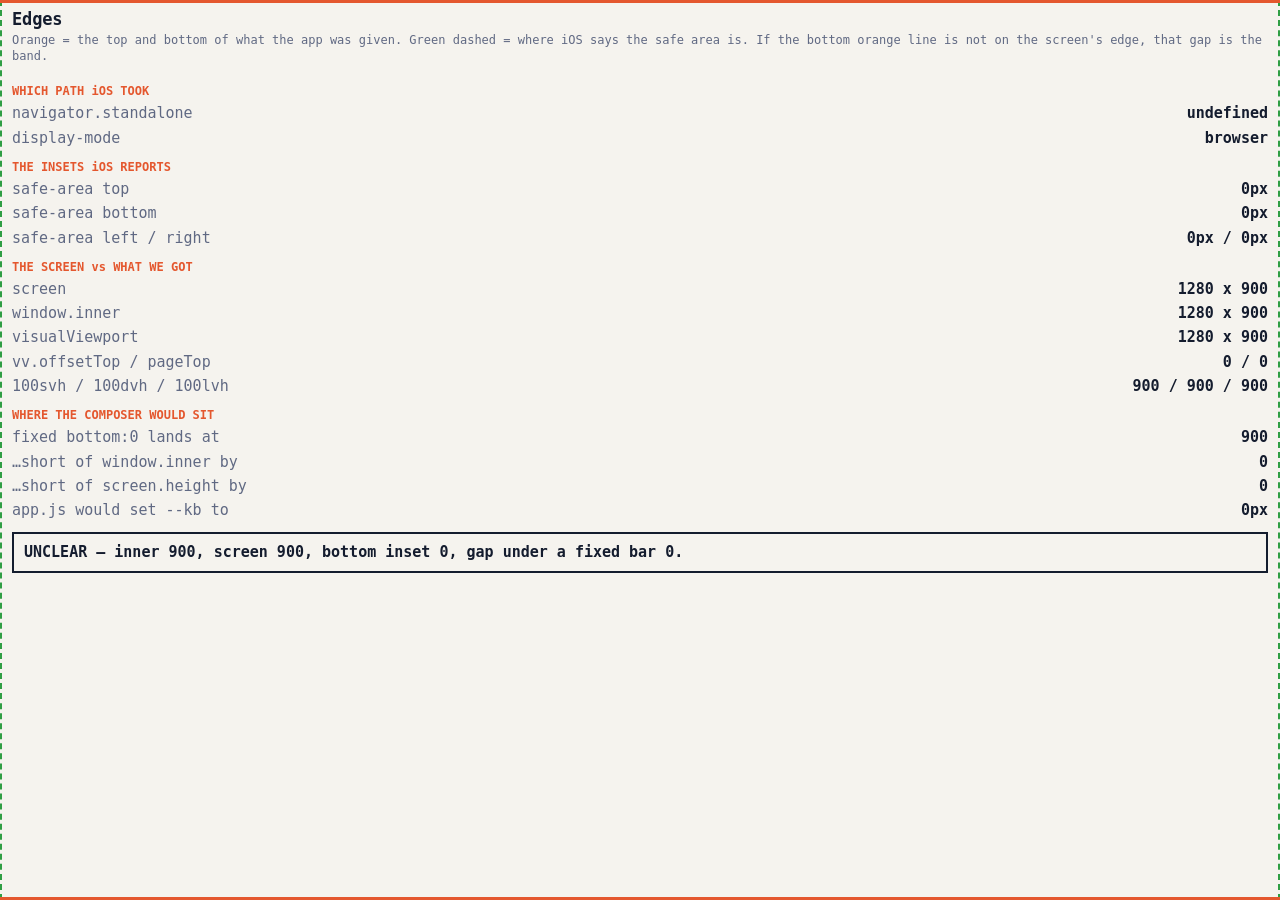
==== tools/edges.html @ b1554367 "Add an instrument for the edge, and measure the keyboard from rest The band survived the manifest re" ====
<!doctype html>
<html lang="en">
<head>
<meta charset="utf-8">
<title>Edges</title>

<!-- The SAME launch chrome as the app. That is the whole point: this page has
     to be handed the screen the same way index.html is, or it measures a
     different app than the one with the problem. -->
<meta name="viewport" content="width=device-width, initial-scale=1, viewport-fit=cover">
<meta name="apple-mobile-web-app-capable" content="yes">
<meta name="mobile-web-app-capable" content="yes">
<meta name="apple-mobile-web-app-status-bar-style" content="black-translucent">
<meta name="apple-mobile-web-app-title" content="Edges">
<meta name="theme-color" content="#F5F3EE" media="(prefers-color-scheme: light)">
<meta name="theme-color" content="#101828" media="(prefers-color-scheme: dark)">

<style>
  :root { color-scheme: light dark; --bg: #F5F3EE; --fg: #141C2E; --dim: #606983; }
  @media (prefers-color-scheme: dark) {
    :root { --bg: #101828; --fg: #EFEDE7; --dim: #8B95B0; }
  }

  * { box-sizing: border-box; }
  html, body { margin: 0; background: var(--bg); }
  body {
    height: 100svh;
    overflow: hidden;
    color: var(--fg);
    font: 400 15px/1.35 ui-monospace, SFMono-Regular, Menlo, monospace;
  }

  /* Two rules pinned to the very top and very bottom of the viewport. If the
     app has the whole screen, the bottom rule sits ON the screen's bottom
     edge, under the home indicator. If iOS has kept a band for itself, the
     rule floats above it and the gap IS the band. */
  .rule { position: fixed; left: 0; right: 0; height: 3px; background: #E4572E; z-index: 2; }
  .rule.top { top: 0; }
  .rule.bottom { bottom: 0; }

  /* The safe area, drawn. Dashed where iOS says the unsafe edges are. */
  .safe {
    position: fixed;
    top: env(safe-area-inset-top); right: env(safe-area-inset-right);
    bottom: env(safe-area-inset-bottom); left: env(safe-area-inset-left);
    border: 2px dashed #2F9E44;
    z-index: 1;
    pointer-events: none;
  }

  main { position: relative; z-index: 3; height: 100%; overflow-y: auto; padding: 8px 12px; }
  h1 { margin: 0 0 2px; font-size: 17px; letter-spacing: -0.01em; }
  p.lede { margin: 0 0 10px; color: var(--dim); font-size: 12px; line-height: 1.3; }
  table { border-collapse: collapse; width: 100%; }
  td { padding: 2px 0; vertical-align: baseline; }
  td.k { color: var(--dim); padding-right: 10px; white-space: nowrap; }
  td.v { font-weight: 600; text-align: right; font-variant-numeric: tabular-nums; }
  tr.head td { padding-top: 9px; color: #E4572E; font-weight: 700; font-size: 12px; }
  .verdict { margin-top: 10px; padding: 8px 10px; border: 2px solid var(--fg); font-weight: 700; }
</style>
</head>
<body>
  <div class="rule top"></div>
  <div class="rule bottom"></div>
  <div class="safe"></div>

  <main>
    <h1>Edges</h1>
    <p class="lede">
      Orange = the top and bottom of what the app was given.
      Green dashed = where iOS says the safe area is.
      If the bottom orange line is not on the screen's edge, that gap is the band.
    </p>
    <table id="out"></table>
    <div class="verdict" id="verdict"></div>
  </main>

<script>
/* A probe whose padding is the four insets, so they can be read as numbers
   rather than inferred. env() is only readable through layout. */
const probe = document.createElement('div');
probe.style.cssText =
  'position:fixed;top:0;left:0;width:0;height:0;visibility:hidden;' +
  'padding:env(safe-area-inset-top) env(safe-area-inset-right) ' +
  'env(safe-area-inset-bottom) env(safe-area-inset-left);';
document.body.append(probe);
const inset = getComputedStyle(probe);

/* The same measurement app.js makes to decide the keyboard is up. */
const vv = window.visualViewport;
const covered = vv ? Math.round(window.innerHeight - vv.height - vv.offsetTop) : null;

/* Where a fixed, bottom:0 element actually lands — the composer's position. */
const bottomRule = document.querySelector('.rule.bottom').getBoundingClientRect();

const unit = (el, v) => { el.style.height = v; const h = el.getBoundingClientRect().height; return Math.round(h); };
const ruler = document.createElement('div');
ruler.style.cssText = 'position:fixed;top:0;left:0;width:1px;visibility:hidden;';
document.body.append(ruler);

const rows = [
  ['head', 'WHICH PATH iOS TOOK', ''],
  ['navigator.standalone', navigator.standalone === undefined ? 'undefined' : String(navigator.standalone)],
  ['display-mode', ['standalone', 'fullscreen', 'minimal-ui', 'browser']
      .find((m) => matchMedia(`(display-mode: ${m})`).matches) || '—'],

  ['head', 'THE INSETS iOS REPORTS', ''],
  ['safe-area top', inset.paddingTop],
  ['safe-area bottom', inset.paddingBottom],
  ['safe-area left / right', `${inset.paddingLeft} / ${inset.paddingRight}`],

  ['head', 'THE SCREEN vs WHAT WE GOT', ''],
  ['screen', `${screen.width} x ${screen.height}`],
  ['window.inner', `${window.innerWidth} x ${window.innerHeight}`],
  ['visualViewport', vv ? `${Math.round(vv.width)} x ${Math.round(vv.height)}` : 'none'],
  ['vv.offsetTop / pageTop', vv ? `${Math.round(vv.offsetTop)} / ${Math.round(vv.pageTop)}` : '—'],
  ['100svh / 100dvh / 100lvh', `${unit(ruler, '100svh')} / ${unit(ruler, '100dvh')} / ${unit(ruler, '100lvh')}`],

  ['head', 'WHERE THE COMPOSER WOULD SIT', ''],
  ['fixed bottom:0 lands at', `${Math.round(bottomRule.bottom)}`],
  ['…short of window.inner by', `${Math.round(window.innerHeight - bottomRule.bottom)}`],
  ['…short of screen.height by', `${Math.round(screen.height - bottomRule.bottom)}`],
  ['app.js would set --kb to', covered === null ? '—' : `${covered}px`],
];

const out = document.getElementById('out');
for (const row of rows) {
  const tr = document.createElement('tr');
  if (row[0] === 'head') {
    tr.className = 'head';
    const td = document.createElement('td');
    td.colSpan = 2; td.textContent = row[1];
    tr.append(td);
  } else {
    const k = document.createElement('td'); k.className = 'k'; k.textContent = row[0];
    const v = document.createElement('td'); v.className = 'v'; v.textContent = row[1];
    tr.append(k, v);
  }
  out.append(tr);
}

/* Say it in words, so the screenshot answers the question on its own. */
const bottomInset = parseFloat(inset.paddingBottom) || 0;
const gap = Math.round(screen.height - bottomRule.bottom);
document.getElementById('verdict').textContent =
  window.innerHeight >= screen.height - 1 && bottomInset > 0
    ? 'FULL-BLEED. The app has the whole screen; any band is ours.'
    : bottomInset === 0 && window.innerHeight < screen.height - 1
      ? `iOS KEPT A BAND. The app was given ${window.innerHeight} of ${screen.height}; ` +
        `${screen.height - window.innerHeight} is iOS’s, and no CSS can reach it.`
      : `UNCLEAR — inner ${window.innerHeight}, screen ${screen.height}, ` +
        `bottom inset ${bottomInset}, gap under a fixed bar ${gap}.`;
</script>
</body>
</html>
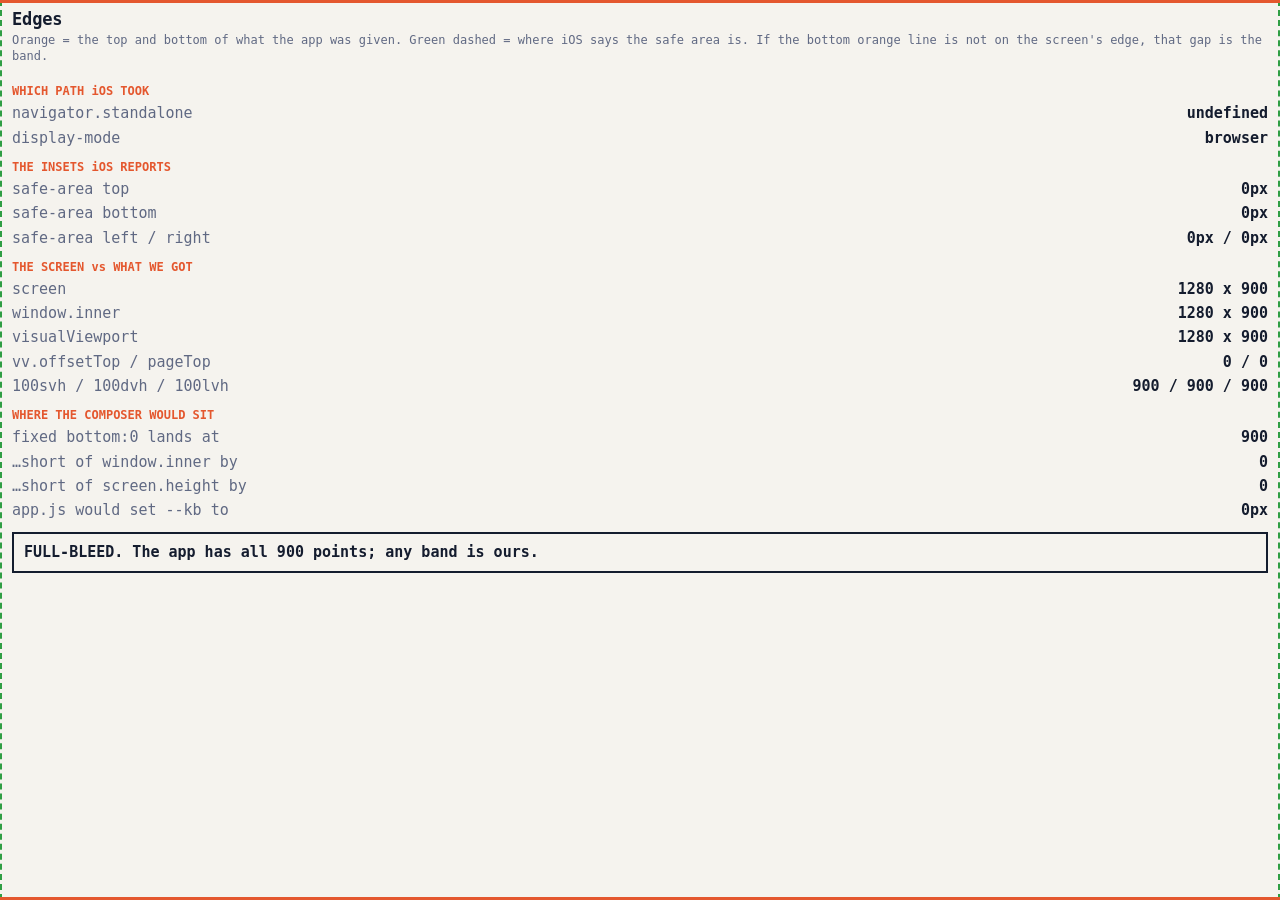
==== commit dc472d95: "black-translucent was the band: drop it for default edges.html answered it on the phone:    screen  " ====
--- a/tools/edges.html
+++ b/tools/edges.html
@@ -48,6 +48,18 @@
     pointer-events: none;
   }
 
+  /* The inset probe. LONGHANDS, one per line — env() inside the `padding`
+     shorthand does not resolve in Safari, so a four-value shorthand reads
+     back 0px on all four sides and quietly says "no insets" on a phone that
+     has them. That is exactly what it did the first time this page ran. */
+  #probe {
+    position: fixed; top: 0; left: 0; width: 0; height: 0; visibility: hidden;
+    padding-top: env(safe-area-inset-top);
+    padding-right: env(safe-area-inset-right);
+    padding-bottom: env(safe-area-inset-bottom);
+    padding-left: env(safe-area-inset-left);
+  }
+
   main { position: relative; z-index: 3; height: 100%; overflow-y: auto; padding: 8px 12px; }
   h1 { margin: 0 0 2px; font-size: 17px; letter-spacing: -0.01em; }
   p.lede { margin: 0 0 10px; color: var(--dim); font-size: 12px; line-height: 1.3; }
@@ -77,12 +89,11 @@
 
 <script>
 /* A probe whose padding is the four insets, so they can be read as numbers
-   rather than inferred. env() is only readable through layout. */
+   rather than inferred — env() is only readable through layout. It takes its
+   padding from the #probe RULE, never from an inline shorthand: see the note
+   on it in the stylesheet. */
 const probe = document.createElement('div');
-probe.style.cssText =
-  'position:fixed;top:0;left:0;width:0;height:0;visibility:hidden;' +
-  'padding:env(safe-area-inset-top) env(safe-area-inset-right) ' +
-  'env(safe-area-inset-bottom) env(safe-area-inset-left);';
+probe.id = 'probe';
 document.body.append(probe);
 const inset = getComputedStyle(probe);
 
@@ -140,16 +151,22 @@
 }
 
 /* Say it in words, so the screenshot answers the question on its own. */
-const bottomInset = parseFloat(inset.paddingBottom) || 0;
-const gap = Math.round(screen.height - bottomRule.bottom);
-document.getElementById('verdict').textContent =
-  window.innerHeight >= screen.height - 1 && bottomInset > 0
-    ? 'FULL-BLEED. The app has the whole screen; any band is ours.'
-    : bottomInset === 0 && window.innerHeight < screen.height - 1
-      ? `iOS KEPT A BAND. The app was given ${window.innerHeight} of ${screen.height}; ` +
-        `${screen.height - window.innerHeight} is iOS’s, and no CSS can reach it.`
-      : `UNCLEAR — inner ${window.innerHeight}, screen ${screen.height}, ` +
-        `bottom inset ${bottomInset}, gap under a fixed bar ${gap}.`;
+/* How much of the screen the app never got, and — the part that names the
+   cause — whether that missing height matches the status bar or the home
+   indicator. black-translucent loses exactly the status bar's height and
+   anchors what is left at the top, so the strip lands at the BOTTOM. */
+const missing = screen.height - window.innerHeight;
+const topInset = parseFloat(inset.paddingTop) || 0;
+const verdict =
+  missing <= 1
+    ? `FULL-BLEED. The app has all ${screen.height} points; any band is ours.`
+    : Math.abs(missing - topInset) <= 1
+      ? `iOS KEPT ${missing}pt, and that is the STATUS BAR's height — the ` +
+        `black-translucent signature. The app is anchored at the top, so the ` +
+        `strip is at the bottom. Fix it with the status bar meta, not CSS.`
+      : `iOS KEPT ${missing}pt of ${screen.height}. Top inset ${topInset}, ` +
+        `bottom inset ${parseFloat(inset.paddingBottom) || 0}. No CSS reaches it.`;
+document.getElementById('verdict').textContent = verdict;
 </script>
 </body>
 </html>
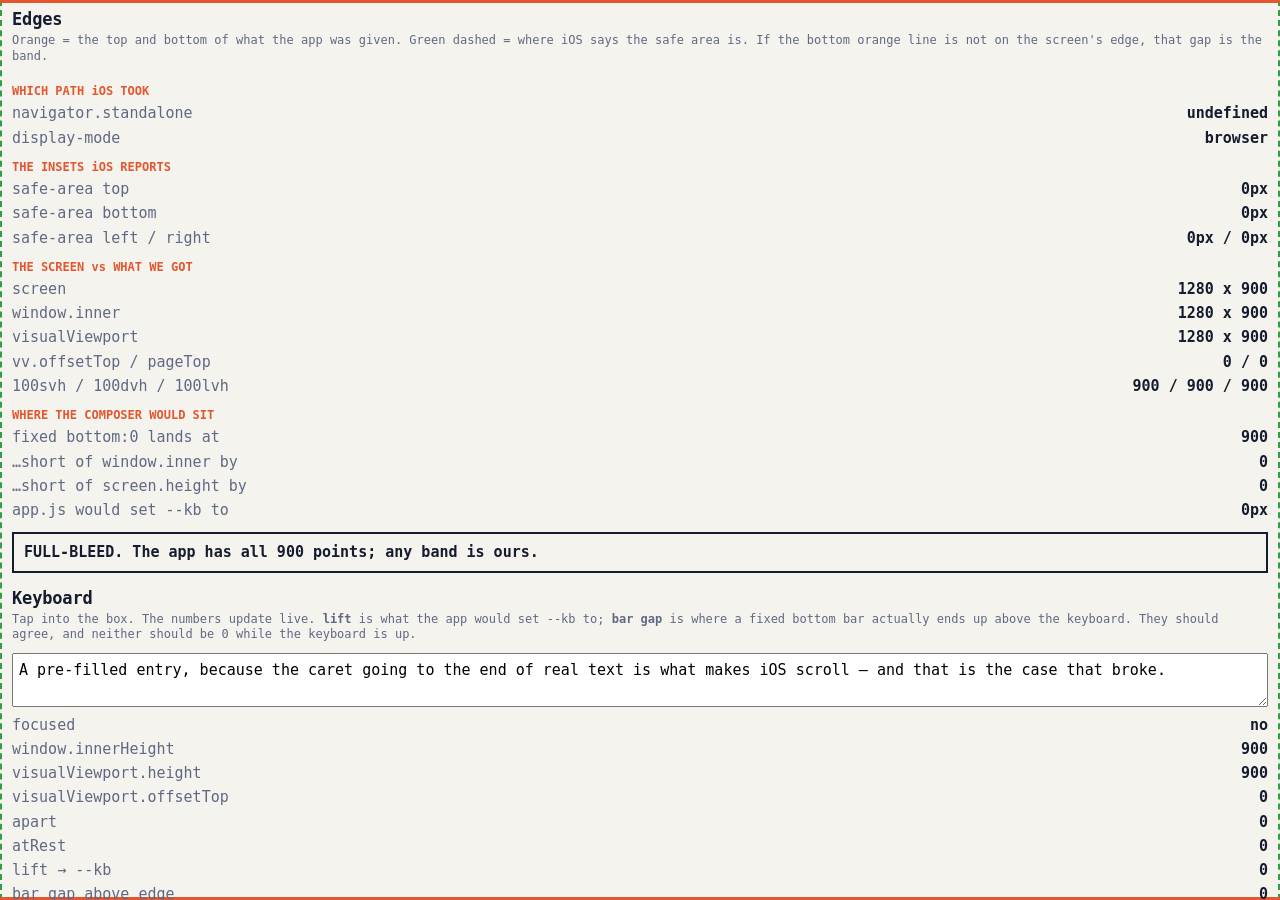
==== commit e22f39d2: "Stop a closing keyboard from being recorded as rest Done sat behind the keyboard when editing an ent" ====
--- a/tools/edges.html
+++ b/tools/edges.html
@@ -85,6 +85,23 @@
     </p>
     <table id="out"></table>
     <div class="verdict" id="verdict"></div>
+
+    <!-- The keyboard half. The snapshot above cannot see it: a keyboard only
+         exists while a field is focused, so this part has to be driven by
+         hand and read live. The field is PRE-FILLED and the caret is sent to
+         the end on focus, because that is the case the app got wrong — an
+         empty field never makes iOS scroll to reveal anything. -->
+    <h1 style="margin-top:14px">Keyboard</h1>
+    <p class="lede">
+      Tap into the box. The numbers update live. <b>lift</b> is what the app
+      would set <code>--kb</code> to; <b>bar gap</b> is where a fixed
+      bottom bar actually ends up above the keyboard. They should agree, and
+      neither should be 0 while the keyboard is up.
+    </p>
+    <textarea id="kbfield" rows="2" style="width:100%;font:inherit;padding:6px"
+      >A pre-filled entry, because the caret going to the end of real text is what makes iOS scroll — and that is the case that broke.</textarea>
+    <table id="kbout"></table>
+    <div class="verdict" id="kbverdict">focus the box above</div>
   </main>
 
 <script>
@@ -103,6 +120,63 @@
 
 /* Where a fixed, bottom:0 element actually lands — the composer's position. */
 const bottomRule = document.querySelector('.rule.bottom').getBoundingClientRect();
+
+/* ---- the keyboard readout, live -------------------------------------- */
+const KEYBOARD_MIN = 120;          /* the same figure app.js uses */
+const kbfield = document.getElementById('kbfield');
+const kbout = document.getElementById('kbout');
+const kbverdict = document.getElementById('kbverdict');
+let atRest = 0;
+
+function kbRow(k, v) {
+  return `<tr><td class="k">${k}</td><td class="v">${v}</td></tr>`;
+}
+
+function kbRead() {
+  const apart = Math.max(0, window.innerHeight - vv.height - vv.offsetTop);
+  const typing = document.activeElement === kbfield;
+
+  /* Exactly app.js's rule, including the guard that a keyboard-sized gap
+     with nothing focused is a keyboard closing rather than rest. */
+  if (!typing && apart < KEYBOARD_MIN) atRest = apart;
+  const lift = typing ? Math.round(apart - atRest) : 0;
+  const kb = typing && lift >= KEYBOARD_MIN ? lift : 0;
+
+  /* And where the bar really lands, which is the only number that matters. */
+  const rule = document.querySelector('.rule.bottom');
+  rule.style.bottom = kb + 'px';
+  const barBottom = rule.getBoundingClientRect().bottom;
+  const visualBottom = vv.offsetTop + vv.height;
+
+  kbout.innerHTML =
+    kbRow('focused', typing ? 'yes' : 'no') +
+    kbRow('window.innerHeight', Math.round(window.innerHeight)) +
+    kbRow('visualViewport.height', Math.round(vv.height)) +
+    kbRow('visualViewport.offsetTop', Math.round(vv.offsetTop)) +
+    kbRow('apart', Math.round(apart)) +
+    kbRow('atRest', Math.round(atRest)) +
+    kbRow('lift → --kb', kb) +
+    kbRow('bar gap above edge', Math.round(window.innerHeight - barBottom)) +
+    kbRow('bar vs visual bottom', Math.round(barBottom - visualBottom));
+
+  kbverdict.textContent =
+    !typing            ? 'no keyboard — tap into the box'
+  : kb === 0           ? 'BAR IS FLAT ON THE BOTTOM — it is behind the keyboard'
+  : Math.abs(barBottom - visualBottom) > 2
+                       ? `bar misses the keyboard by ${Math.round(barBottom - visualBottom)}pt`
+  : `OK — lifted ${kb}pt, sitting on the keyboard`;
+}
+
+if (vv) {
+  vv.addEventListener('resize', kbRead);
+  vv.addEventListener('scroll', kbRead);
+  kbfield.addEventListener('focus', () => {
+    kbfield.setSelectionRange(kbfield.value.length, kbfield.value.length);
+    kbRead();
+  });
+  kbfield.addEventListener('blur', () => setTimeout(kbRead, 0));
+  kbRead();
+}
 
 const unit = (el, v) => { el.style.height = v; const h = el.getBoundingClientRect().height; return Math.round(h); };
 const ruler = document.createElement('div');
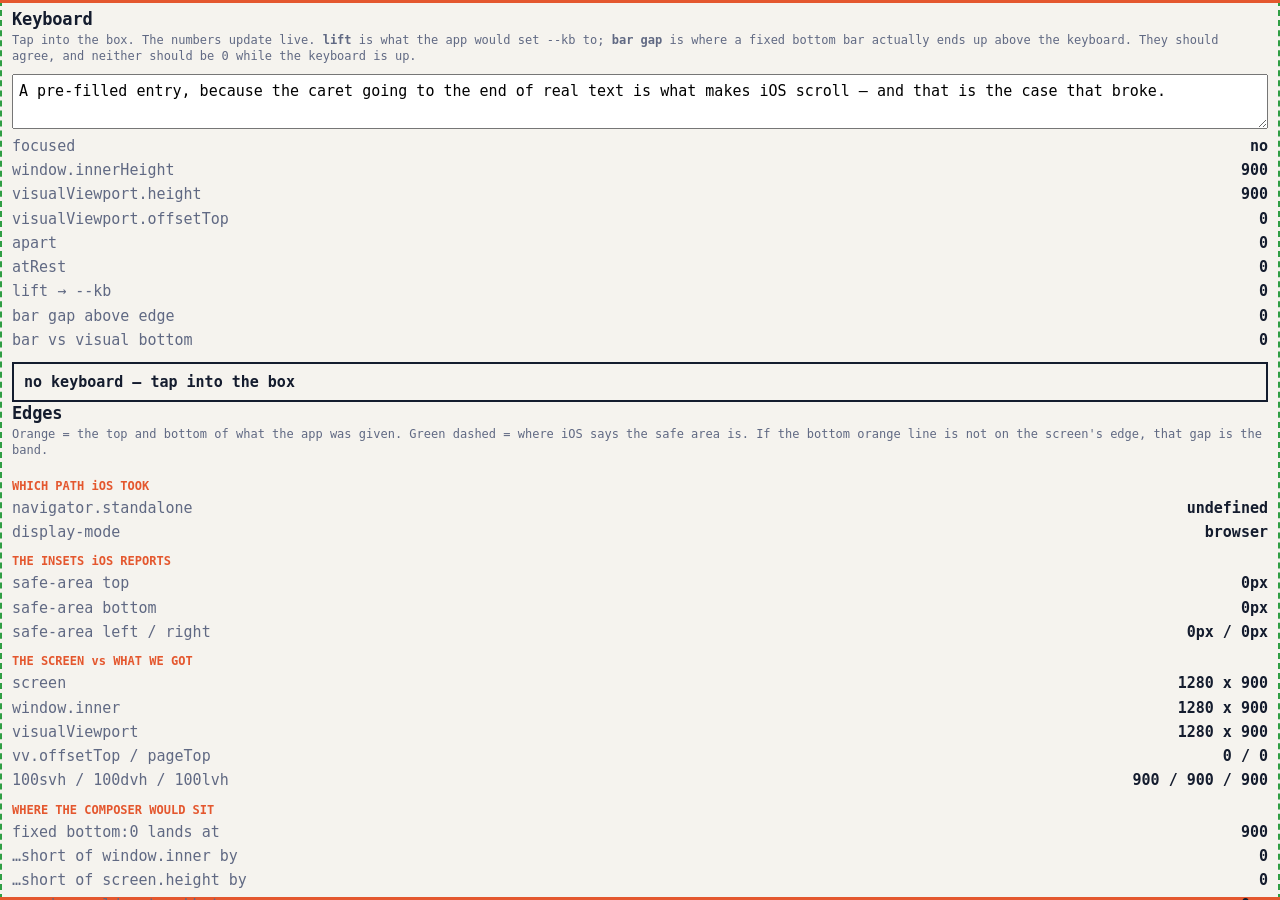
==== commit 5c5622ea: "Put the keyboard readout above the fold in edges.html With the keyboard up, only the top ~470pt of t" ====
--- a/tools/edges.html
+++ b/tools/edges.html
@@ -77,21 +77,18 @@
   <div class="safe"></div>
 
   <main>
-    <h1>Edges</h1>
-    <p class="lede">
-      Orange = the top and bottom of what the app was given.
-      Green dashed = where iOS says the safe area is.
-      If the bottom orange line is not on the screen's edge, that gap is the band.
-    </p>
-    <table id="out"></table>
-    <div class="verdict" id="verdict"></div>
-
-    <!-- The keyboard half. The snapshot above cannot see it: a keyboard only
+    <!-- THE KEYBOARD HALF, AND IT IS FIRST ON PURPOSE. A keyboard only
          exists while a field is focused, so this part has to be driven by
-         hand and read live. The field is PRE-FILLED and the caret is sent to
-         the end on focus, because that is the case the app got wrong — an
-         empty field never makes iOS scroll to reveal anything. -->
-    <h1 style="margin-top:14px">Keyboard</h1>
+         hand and read live — and with the keyboard up only the top of the
+         page is on screen, so a readout below the fold is a readout nobody
+         can read. The static measurements below it can be scrolled to; these
+         cannot.
+
+         The field is PRE-FILLED and the caret is sent to the end on focus,
+         because that is the case the app got wrong: a long entry makes iOS
+         pan the whole web view up to reveal the caret, and an empty new
+         draft never does. If offsetTop below is not 0, that is the pan. -->
+    <h1>Keyboard</h1>
     <p class="lede">
       Tap into the box. The numbers update live. <b>lift</b> is what the app
       would set <code>--kb</code> to; <b>bar gap</b> is where a fixed
@@ -102,6 +99,15 @@
       >A pre-filled entry, because the caret going to the end of real text is what makes iOS scroll — and that is the case that broke.</textarea>
     <table id="kbout"></table>
     <div class="verdict" id="kbverdict">focus the box above</div>
+    <h1>Edges</h1>
+    <p class="lede">
+      Orange = the top and bottom of what the app was given.
+      Green dashed = where iOS says the safe area is.
+      If the bottom orange line is not on the screen's edge, that gap is the band.
+    </p>
+    <table id="out"></table>
+    <div class="verdict" id="verdict"></div>
+
   </main>
 
 <script>
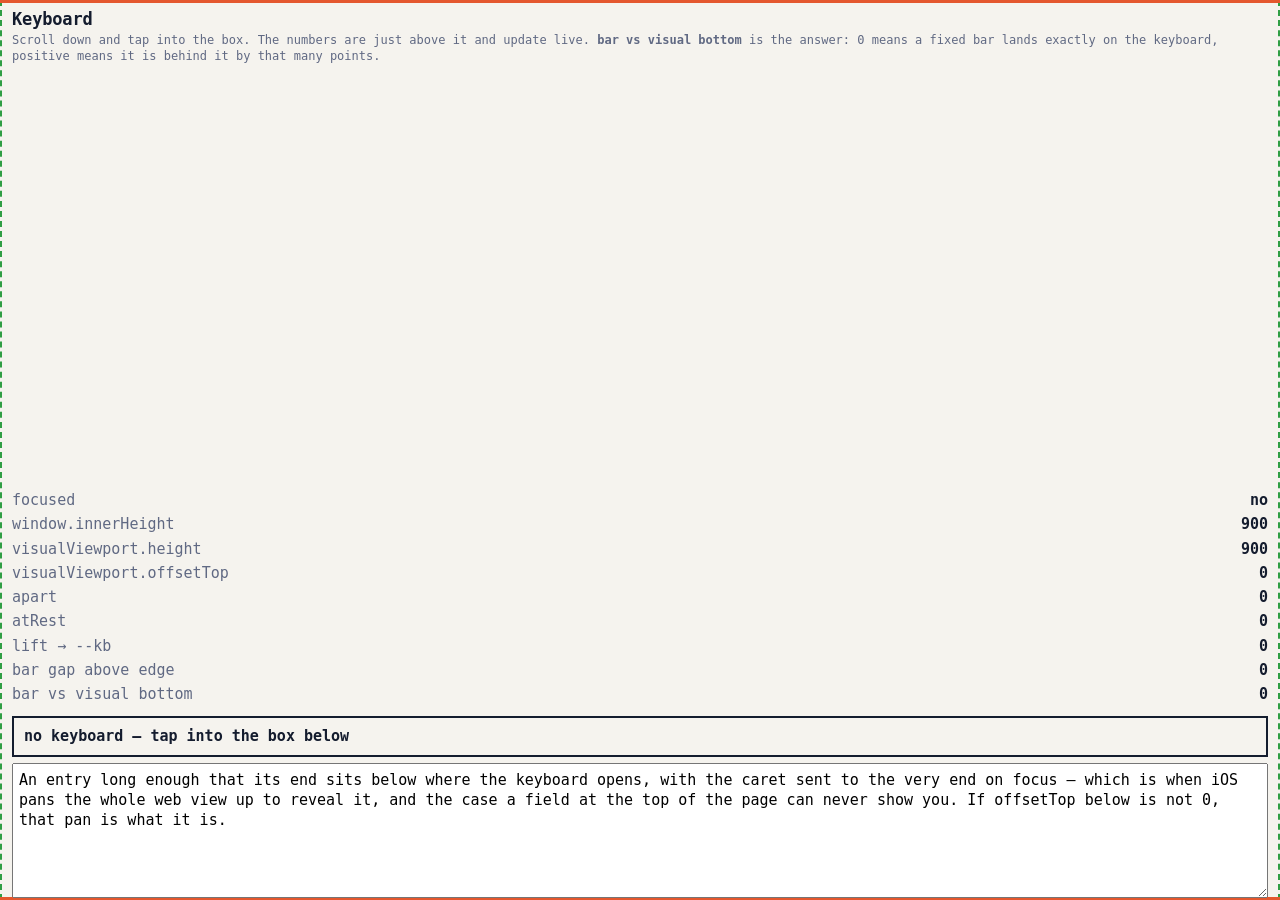
==== commit d89afec9: "Put the keyboard probe's field where the bug actually lives Version one reported a clean bill of hea" ====
--- a/tools/edges.html
+++ b/tools/edges.html
@@ -77,28 +77,39 @@
   <div class="safe"></div>
 
   <main>
-    <!-- THE KEYBOARD HALF, AND IT IS FIRST ON PURPOSE. A keyboard only
-         exists while a field is focused, so this part has to be driven by
-         hand and read live — and with the keyboard up only the top of the
-         page is on screen, so a readout below the fold is a readout nobody
-         can read. The static measurements below it can be scrolled to; these
-         cannot.
-
-         The field is PRE-FILLED and the caret is sent to the end on focus,
-         because that is the case the app got wrong: a long entry makes iOS
-         pan the whole web view up to reveal the caret, and an empty new
-         draft never does. If offsetTop below is not 0, that is the pan. -->
+    <!-- THE KEYBOARD HALF, AND THE FIELD IS DELIBERATELY LOW.
+
+         Version one put the field at the top of the page and it reported a
+         clean bill of health — offsetTop 0, the bar exactly on the keyboard
+         — because a field at the top of a short page is the case that ALWAYS
+         works. iOS only pans the web view when the caret would otherwise
+         land under the keyboard, and it never had to.
+
+         So the field is now pushed down past where the keyboard's top edge
+         will be, and it is tall and pre-filled with the caret sent to its
+         end. That is the app's own failing case: an existing entry, opened
+         for editing, caret at the end of real text.
+
+         THE NUMBERS SIT DIRECTLY ABOVE THE FIELD, not at the top of the
+         page, so that whatever iOS does to reveal the caret it reveals them
+         too. Pinning them to the top would hide them in exactly the state
+         worth reading — which is what happens to the app's own toolbar. -->
     <h1>Keyboard</h1>
     <p class="lede">
-      Tap into the box. The numbers update live. <b>lift</b> is what the app
-      would set <code>--kb</code> to; <b>bar gap</b> is where a fixed
-      bottom bar actually ends up above the keyboard. They should agree, and
-      neither should be 0 while the keyboard is up.
+      Scroll down and tap into the box. The numbers are just above it and
+      update live. <b>bar vs visual bottom</b> is the answer: 0 means a fixed
+      bar lands exactly on the keyboard, positive means it is behind it by
+      that many points.
     </p>
-    <textarea id="kbfield" rows="2" style="width:100%;font:inherit;padding:6px"
-      >A pre-filled entry, because the caret going to the end of real text is what makes iOS scroll — and that is the case that broke.</textarea>
+
+    <div style="height:46vh"></div>
+
     <table id="kbout"></table>
-    <div class="verdict" id="kbverdict">focus the box above</div>
+    <div class="verdict" id="kbverdict">focus the box below</div>
+    <textarea id="kbfield" rows="6" style="width:100%;font:inherit;padding:6px;margin-top:6px"
+      >An entry long enough that its end sits below where the keyboard opens, with the caret sent to the very end on focus — which is when iOS pans the whole web view up to reveal it, and the case a field at the top of the page can never show you. If offsetTop below is not 0, that pan is what it is.</textarea>
+    <div style="height:60vh"></div>
+
     <h1>Edges</h1>
     <p class="lede">
       Orange = the top and bottom of what the app was given.
@@ -166,7 +177,7 @@
     kbRow('bar vs visual bottom', Math.round(barBottom - visualBottom));
 
   kbverdict.textContent =
-    !typing            ? 'no keyboard — tap into the box'
+    !typing            ? 'no keyboard — tap into the box below'
   : kb === 0           ? 'BAR IS FLAT ON THE BOTTOM — it is behind the keyboard'
   : Math.abs(barBottom - visualBottom) > 2
                        ? `bar misses the keyboard by ${Math.round(barBottom - visualBottom)}pt`
